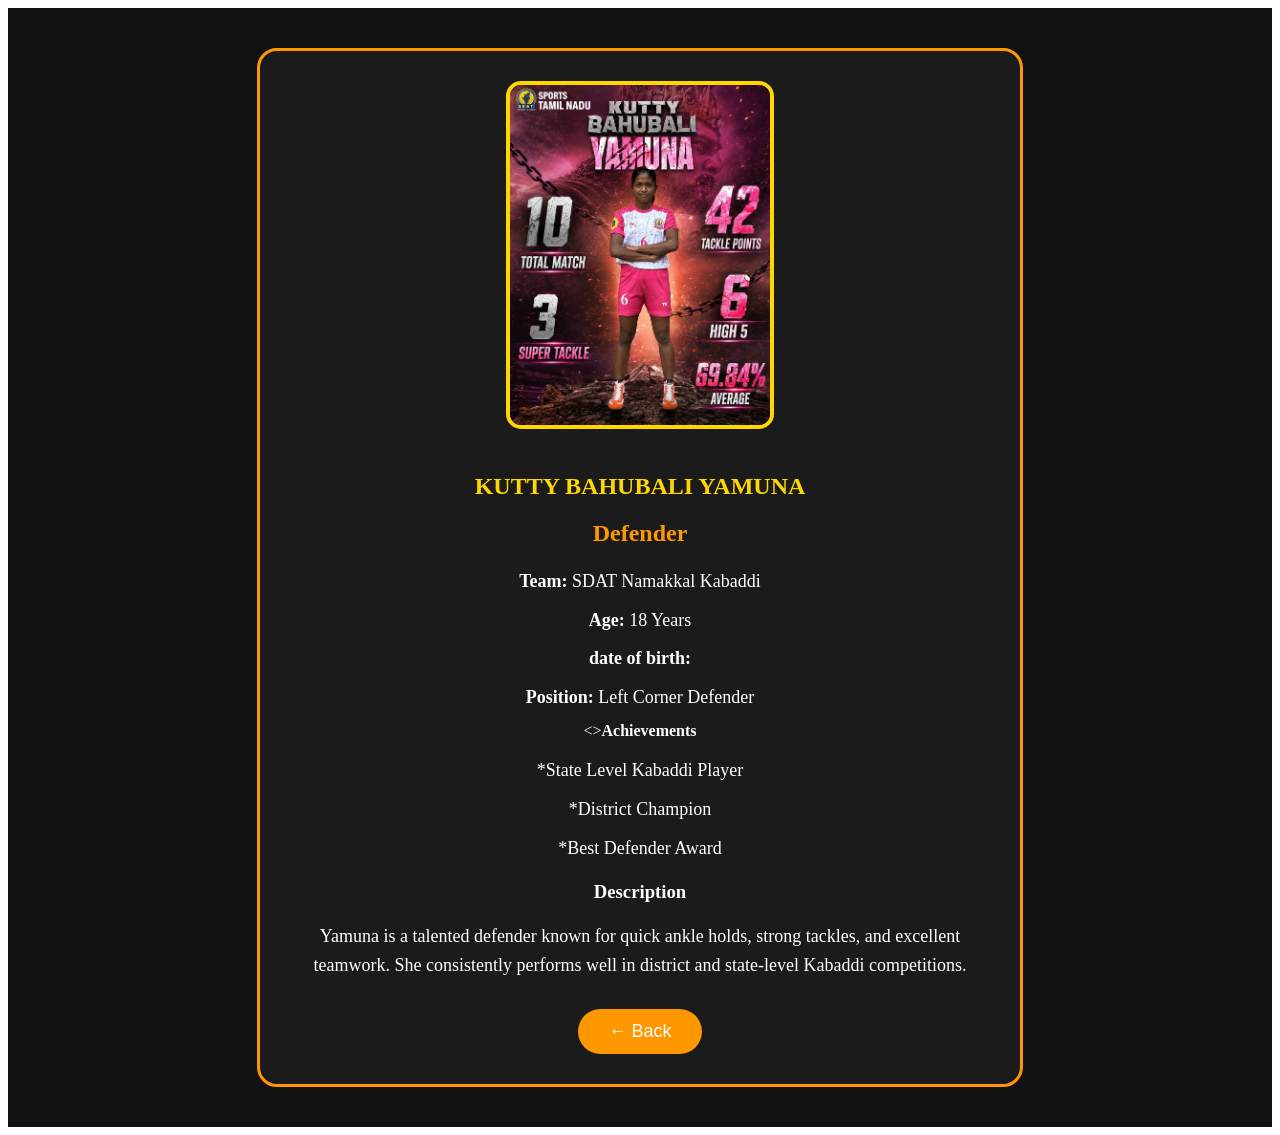
==== player1.html @ 60928b39 "Add files via upload" ====
<!DOCTYPE html>
<html lang="en">

<head>

    <meta charset="UTF-8">
    <meta name="viewport" content="width=device-width, initial-scale=1.0">

    <title>Player 1 Profile</title>

    <style>
        /* அனைத்து CSS code இங்கே */
        /* PLAYER PROFILE PAGE */

.profile-page{
    min-height:100vh;
    display:flex;
    justify-content:center;
    align-items:center;
    background:#111;
    padding:40px;
}

.profile-card{
    width:700px;
    background:#1b1b1b;
    border:3px solid #ff9800;
    border-radius:20px;
    padding:30px;
    text-align:center;
    color:white;
}

.profile-card img{
    width:260px;
    height:340px;
    object-fit:cover;
    border-radius:15px;
    border:4px solid gold;
    margin-bottom:20px;
}

.profile-card h1{
    color:#FFD700;
    margin-bottom:10px;
}

.profile-card h2{
    color:#ff9800;
    margin-bottom:20px;
}

.profile-card p,
.profile-card li{
    font-size:18px;
    margin:10px 0;
    line-height:1.6;
}

.profile-card ul{
    list-style:none;
    padding:0;
}

.profile-card button{
    margin-top:20px;
    padding:12px 30px;
    background:#ff9800;
    color:white;
    border:none;
    border-radius:30px;
    cursor:pointer;
    font-size:18px;
}

.profile-card button:hover{
    background:hsl(14, 100%, 57%);
}
    </style>

</head>

<body>

<section class="profile-page">

    <div class="profile-card">

        <img src="YAMUNA 2.jpeg" alt="Yamuna">

        <h1>KUTTY BAHUBALI YAMUNA</h1>

        <h2>Defender</h2>

        <p><strong>Team:</strong> SDAT Namakkal Kabaddi</p>

        <p><strong>Age:</strong> 18 Years</p>

        <p><strong>date of birth:</strong> </p>

        <p><strong>Position:</strong> Left Corner Defender</p>

        <><strong>Achievements</strong>

        <ul>
            <li>*State Level Kabaddi Player</li>
            <li>*District Champion</li>
            <li>*Best Defender Award</li>
        </ul>

        <h3>Description</h3>

        <p>
            Yamuna is a talented defender known for quick ankle holds,
            strong tackles, and excellent teamwork. She consistently
            performs well in district and state-level Kabaddi competitions.
        </p>

        <button onclick="history.back()">
            ← Back
        </button>

    </div>

</section>

</body>
</html>
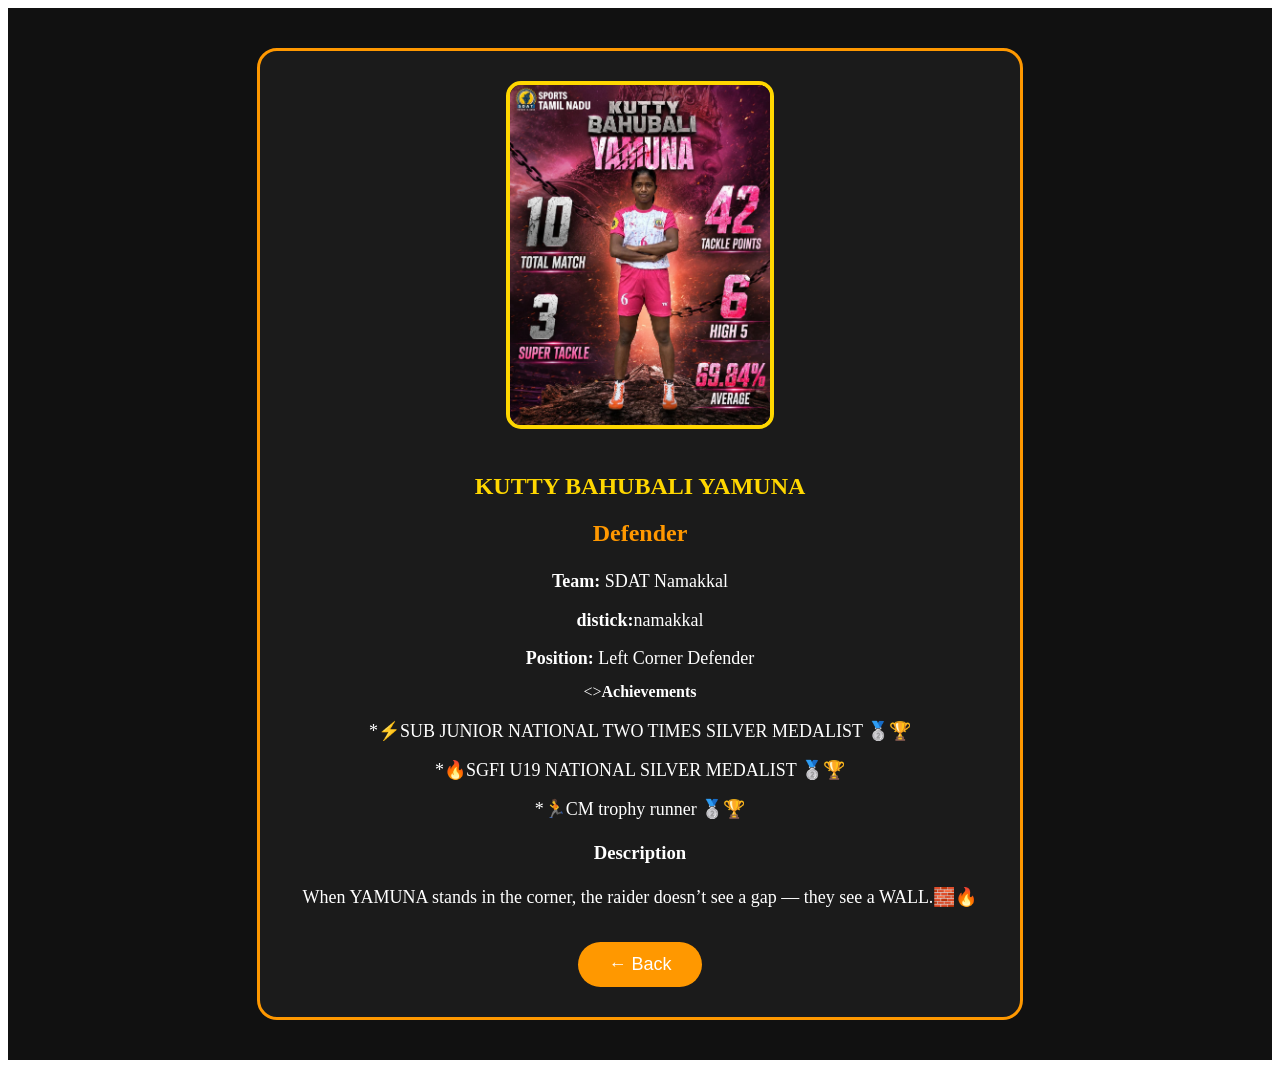
==== commit b0212204: "Add files via upload" ====
--- a/player1.html
+++ b/player1.html
@@ -92,28 +92,26 @@
 
         <h2>Defender</h2>
 
-        <p><strong>Team:</strong> SDAT Namakkal Kabaddi</p>
+        <p><strong>Team:</strong> SDAT Namakkal</p>
 
-        <p><strong>Age:</strong> 18 Years</p>
+        <p><strong>distick:</strong>namakkal</p>
 
-        <p><strong>date of birth:</strong> </p>
+        <p><strong></strong> </p>
 
         <p><strong>Position:</strong> Left Corner Defender</p>
 
         <><strong>Achievements</strong>
 
         <ul>
-            <li>*State Level Kabaddi Player</li>
-            <li>*District Champion</li>
-            <li>*Best Defender Award</li>
+            <li>*⚡SUB JUNIOR NATIONAL TWO TIMES SILVER MEDALIST 🥈🏆</li>
+            <li>*🔥SGFI U19 NATIONAL SILVER MEDALIST 🥈🏆</li>
+            <li>*🏃CM trophy runner 🥈🏆</li>
         </ul>
 
         <h3>Description</h3>
 
         <p>
-            Yamuna is a talented defender known for quick ankle holds,
-            strong tackles, and excellent teamwork. She consistently
-            performs well in district and state-level Kabaddi competitions.
+            When YAMUNA stands in the corner, the raider doesn’t see a gap — they see a WALL.🧱🔥
         </p>
 
         <button onclick="history.back()">
